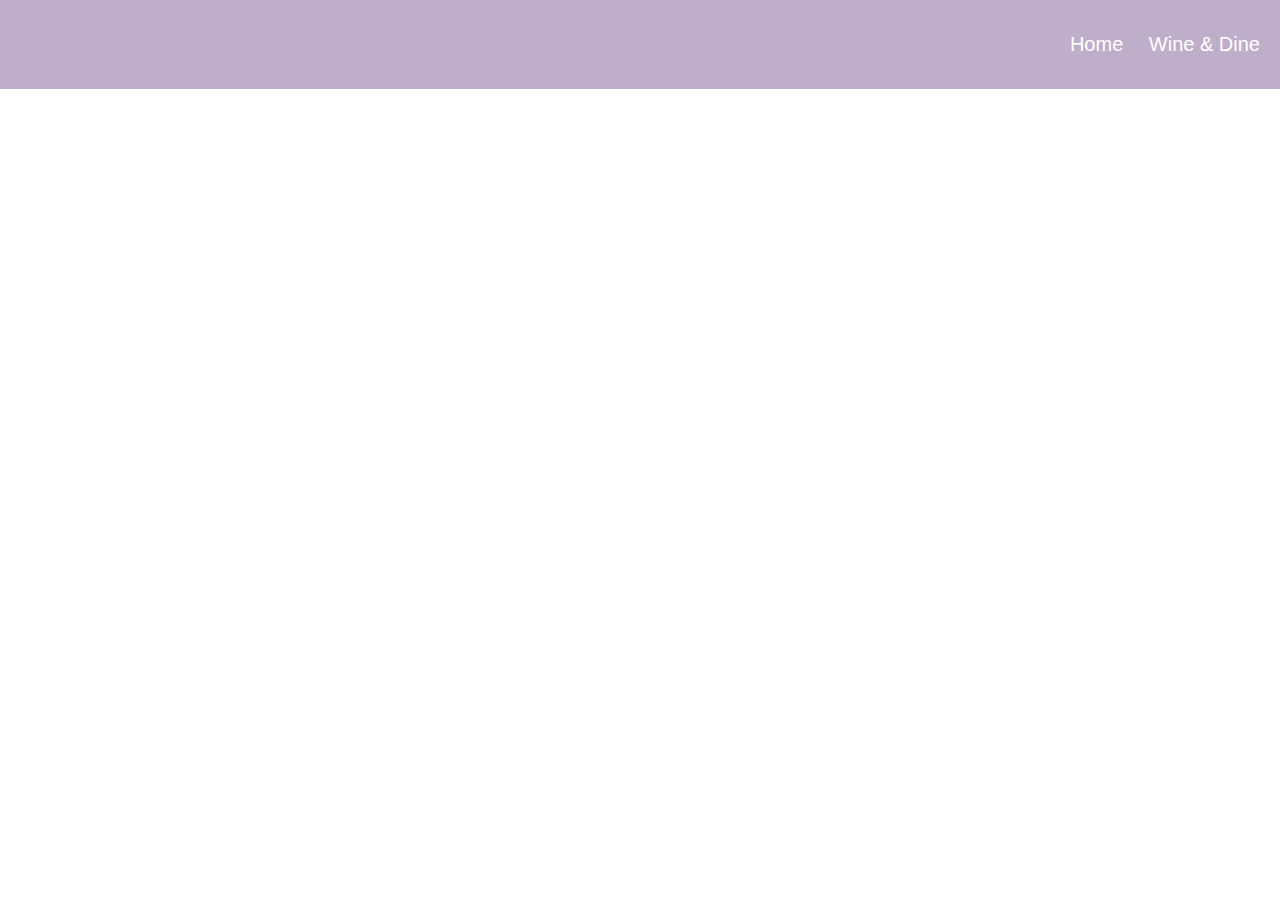
==== bayarea/experience.html @ 2e2bbe95 "final group project push" ====
<!DOCTYPE html>
<html>
    <head>
        <title>Experience</title>
        <link rel="stylesheet" href="sub.css" type="text/css" />
    </head>
    <body>
        <div class="nav">
            <ul>
                <li><a href="#">Home</a></li>
                <li><a href="#">Wine & Dine</a></li>
            </ul>
        </div>
    </body>
</html>
---- bayarea/sub.css ----
body {
    margin: 0px;
    padding: 0px;
}

.nav {
    font-family: 'Roboto', Helvetica, sans-serif;
    font-size: 20px;
    background-color: #bfaec9;
    margin: 0px;
    padding: 18px 0px 18px 0px;
}

.nav ul {
    text-align: right;
    margin: 0px;
}

.nav li {
    display: inline-block;
    padding: 15px 20px 15px 0px;
    text-align: center; 
}

.nav a {
    color: white;
}

.nav a:link {
    text-decoration: none;
}

.content {
    font-family: 'Merriweather', Georgia, serif;
    height: 100vh;
    margin: -22px;
    background: url('san-francisco-cover.jpg') no-repeat;
    background-size: cover;
    background-position: center;
}

h1 {
    padding: 70px 100px 50px 100px;
    color: white;
}
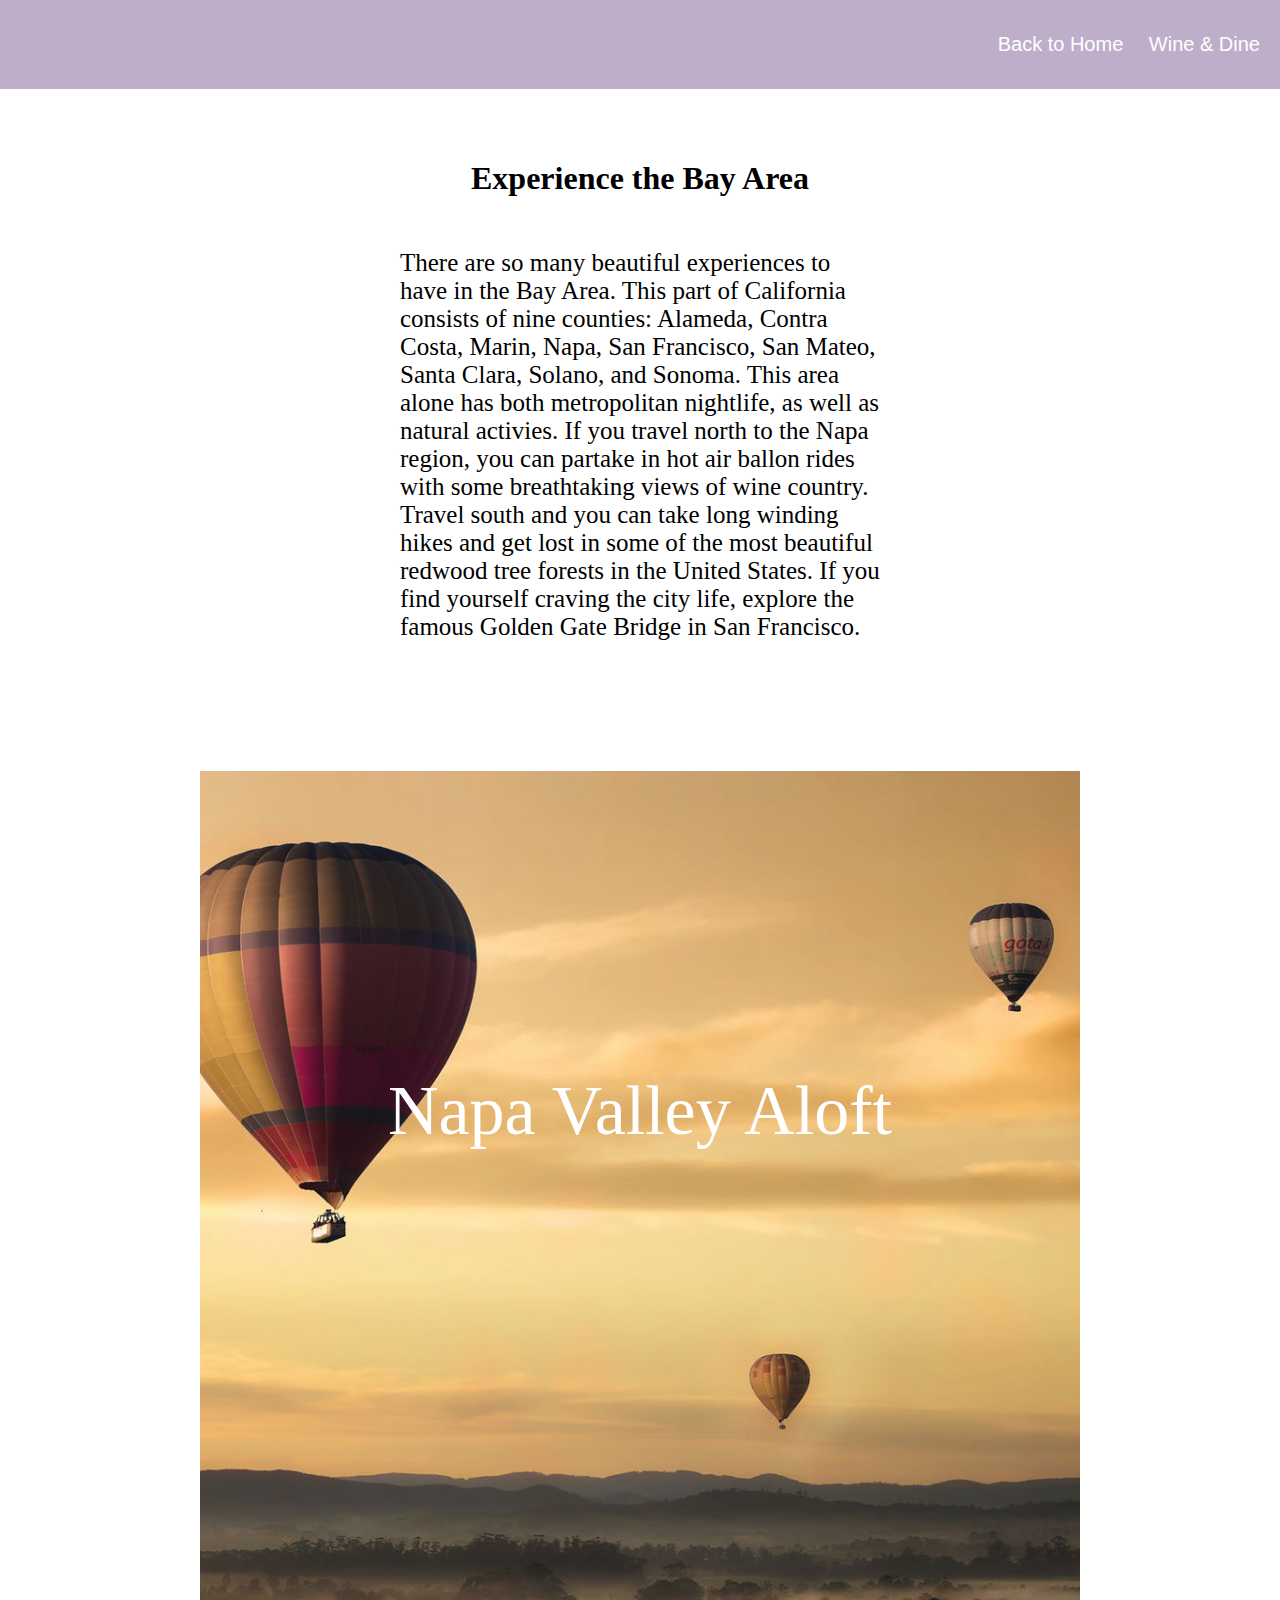
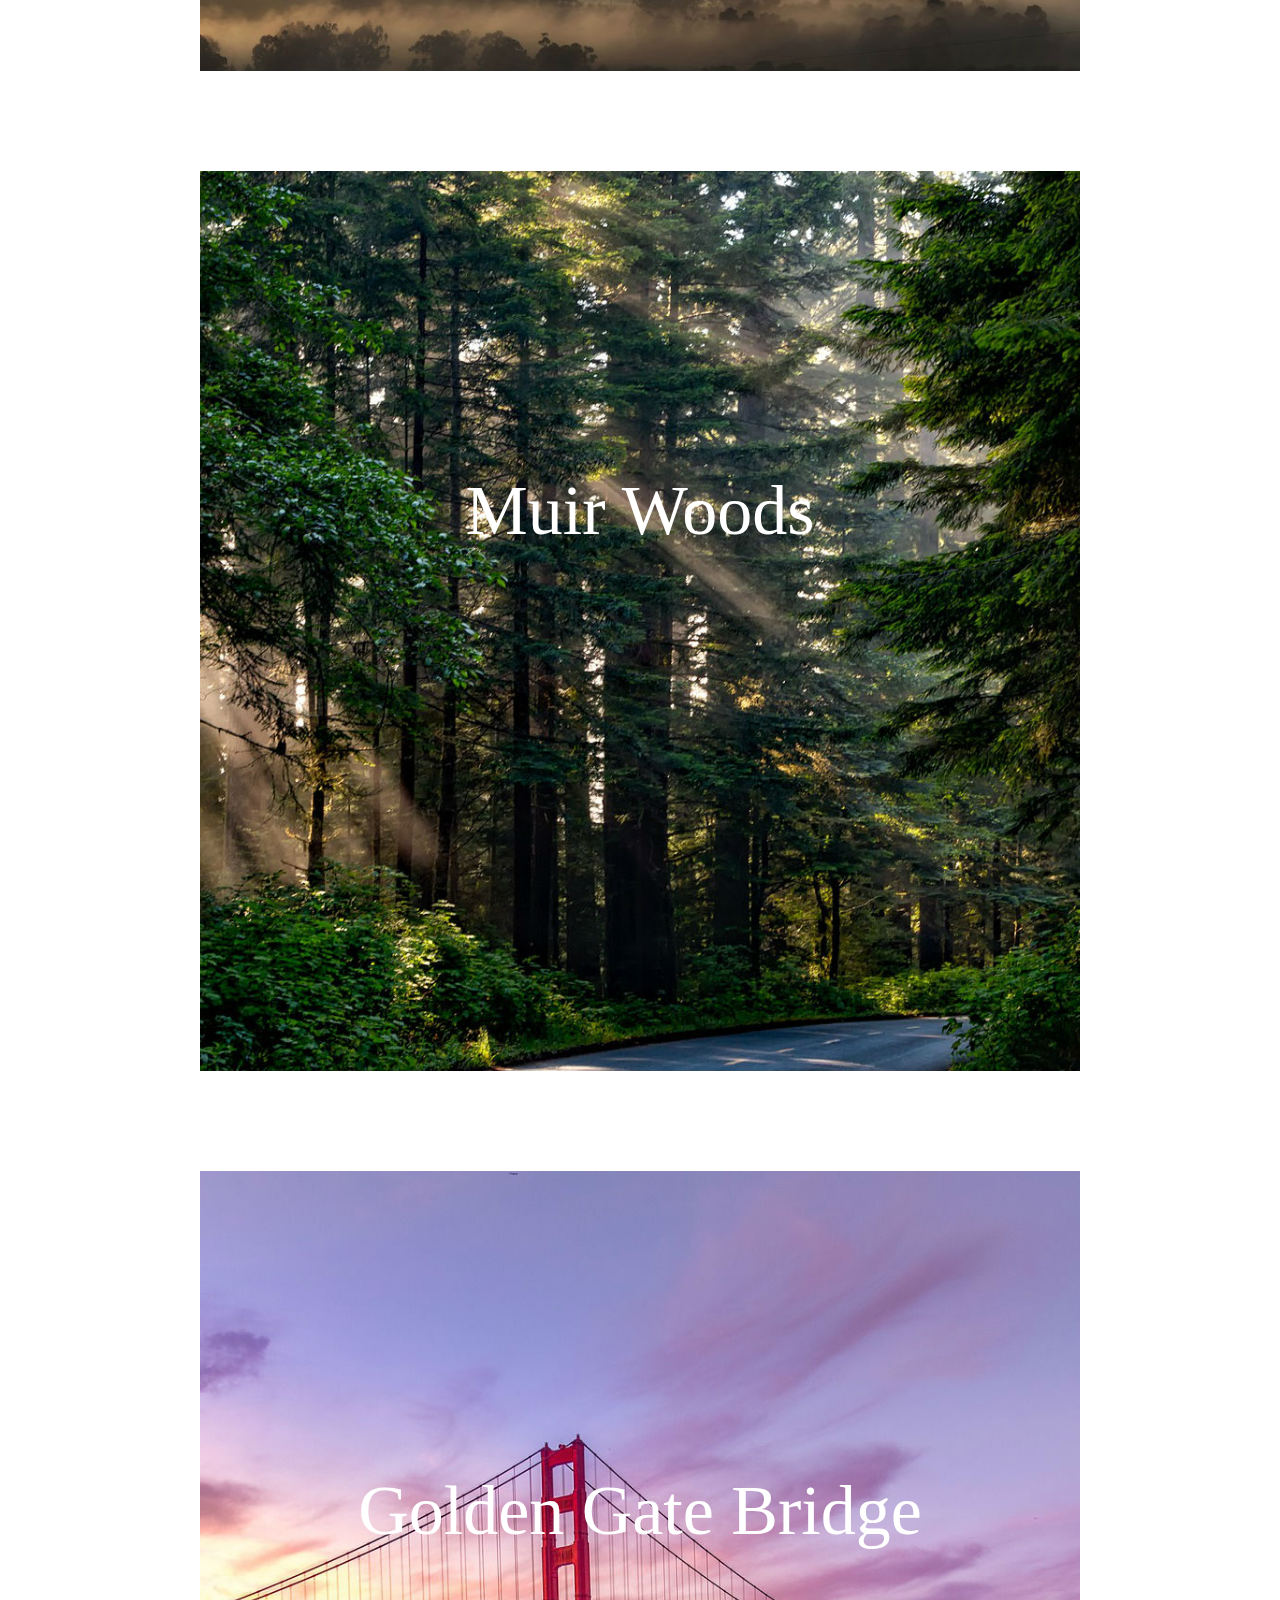
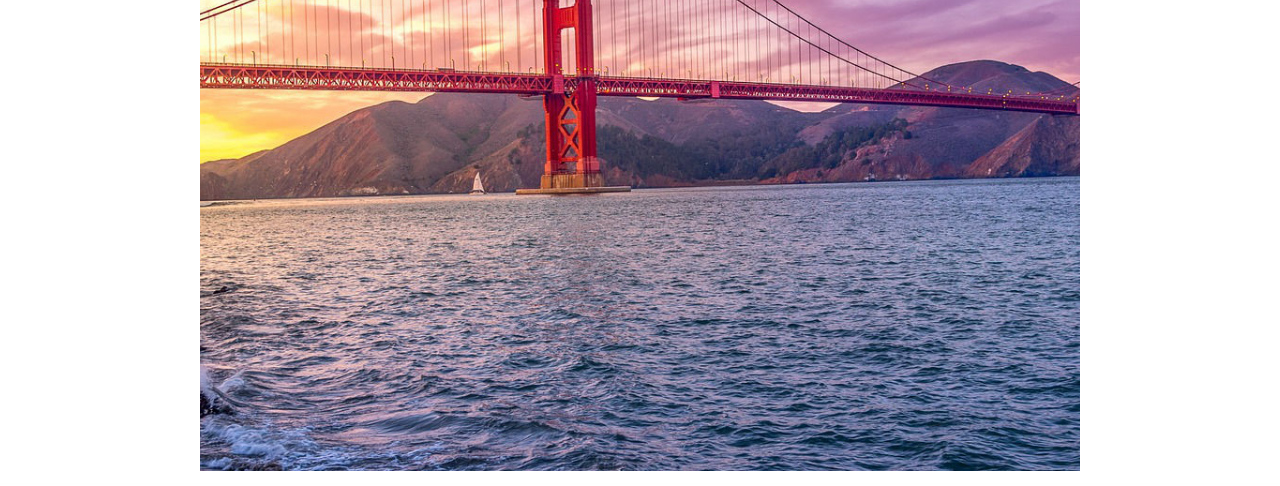
==== commit 936f0bd9: "personal project push" ====
--- a/bayarea/experience.html
+++ b/bayarea/experience.html
@@ -7,9 +7,24 @@
     <body>
         <div class="nav">
             <ul>
-                <li><a href="#">Home</a></li>
+                <li><a href="#">Back to Home</a></li>
                 <li><a href="#">Wine & Dine</a></li>
             </ul>
         </div>
+        <h1>Experience the Bay Area</h1>
+        <div class="write">
+            There are so many beautiful experiences to have in the Bay Area. This part of California consists of nine counties: Alameda, Contra Costa, Marin, Napa, San Francisco, San Mateo, Santa Clara, Solano, and Sonoma. This area alone has both metropolitan nightlife, as well as natural activies. If you travel north to the Napa region, you can partake in hot air ballon rides with some breathtaking views of wine country. Travel south and you can take long winding hikes and get lost in some of the most beautiful redwood tree forests in the United States. If you find yourself craving the city life, explore the famous Golden Gate Bridge in San Francisco.
+            </div>
+        <div class="experience">
+            <div class="mini hot">
+                <a href="http://nvaloft.com">Napa Valley Aloft</a>
+            </div>
+            <div class="mini redwood">
+                <a href="https://www.nps.gov/muwo/index.html">Muir Woods</a>
+            </div>
+            <div class="mini golden">
+                <a href="http://goldengatebridge.org">Golden Gate Bridge</a>
+            </div>
+        </div>
     </body>
 </html>--- a/bayarea/sub.css
+++ b/bayarea/sub.css
@@ -30,16 +30,104 @@
     text-decoration: none;
 }
 
-.content {
+/* affects my experience body*/
+
+h1 {
+    text-align: center;
     font-family: 'Merriweather', Georgia, serif;
+    padding: 50px 0px 0px 0px;
+}
+
+.write {
+    font-size: 25px;
+    font-family: 'Merriweather', Georgia, serif;
+    height: 100%;
+    text-align: left;
+    padding: 30px 200px 30px 200px;
+    margin: 0px 200px 0px 200px;
+
+}
+
+.experience {
+    display: flex;
+    flex: auto;
+    flex-direction: column;
+    margin-bottom:15px;
+
+}
+
+/* affects my mini */
+
+.mini {
+    display: flex;
+    flex: auto;
+    flex-direction: column;
+    margin: 100px 200px 0px 200px;
     height: 100vh;
-    margin: -22px;
-    background: url('san-francisco-cover.jpg') no-repeat;
+
+}
+
+
+.hot {
+    background: url('cropped-hotair.jpg');
     background-size: cover;
     background-position: center;
+    
 }
 
-h1 {
-    padding: 70px 100px 50px 100px;
+.redwood {
+    background: url('cropped-redwood.jpg');
+    background-size: cover;
+    background-position: center;
+
+
+}
+
+.golden {
+    background: url('cropped-golden-gate.jpg');
+    background-size: cover;
+    background-position: center;
+
+}
+
+.hot a {
     color: white;
+    font-size: 70px;
+    font-family: 'Merriweather', Georgia, serif;
+    height: 100%;
+    text-align: center;
+    padding-top: 300px;
+    
+}
+
+.hot a:link {
+    text-decoration: none;
+}
+
+.redwood a {
+    color: white;
+    font-size: 70px;
+    font-family: 'Merriweather', Georgia, serif;
+    height: 100%;
+    text-align: center;
+    padding-top: 300px;
+    
+}
+
+.redwood a:link {
+    text-decoration: none;
+}
+
+.golden a {
+    color: white;
+    font-size: 70px;
+    font-family: 'Merriweather', Georgia, serif;
+    height: 100%;
+    text-align: center;
+    padding-top: 300px;
+    
+}
+
+.golden a:link {
+    text-decoration: none;
 }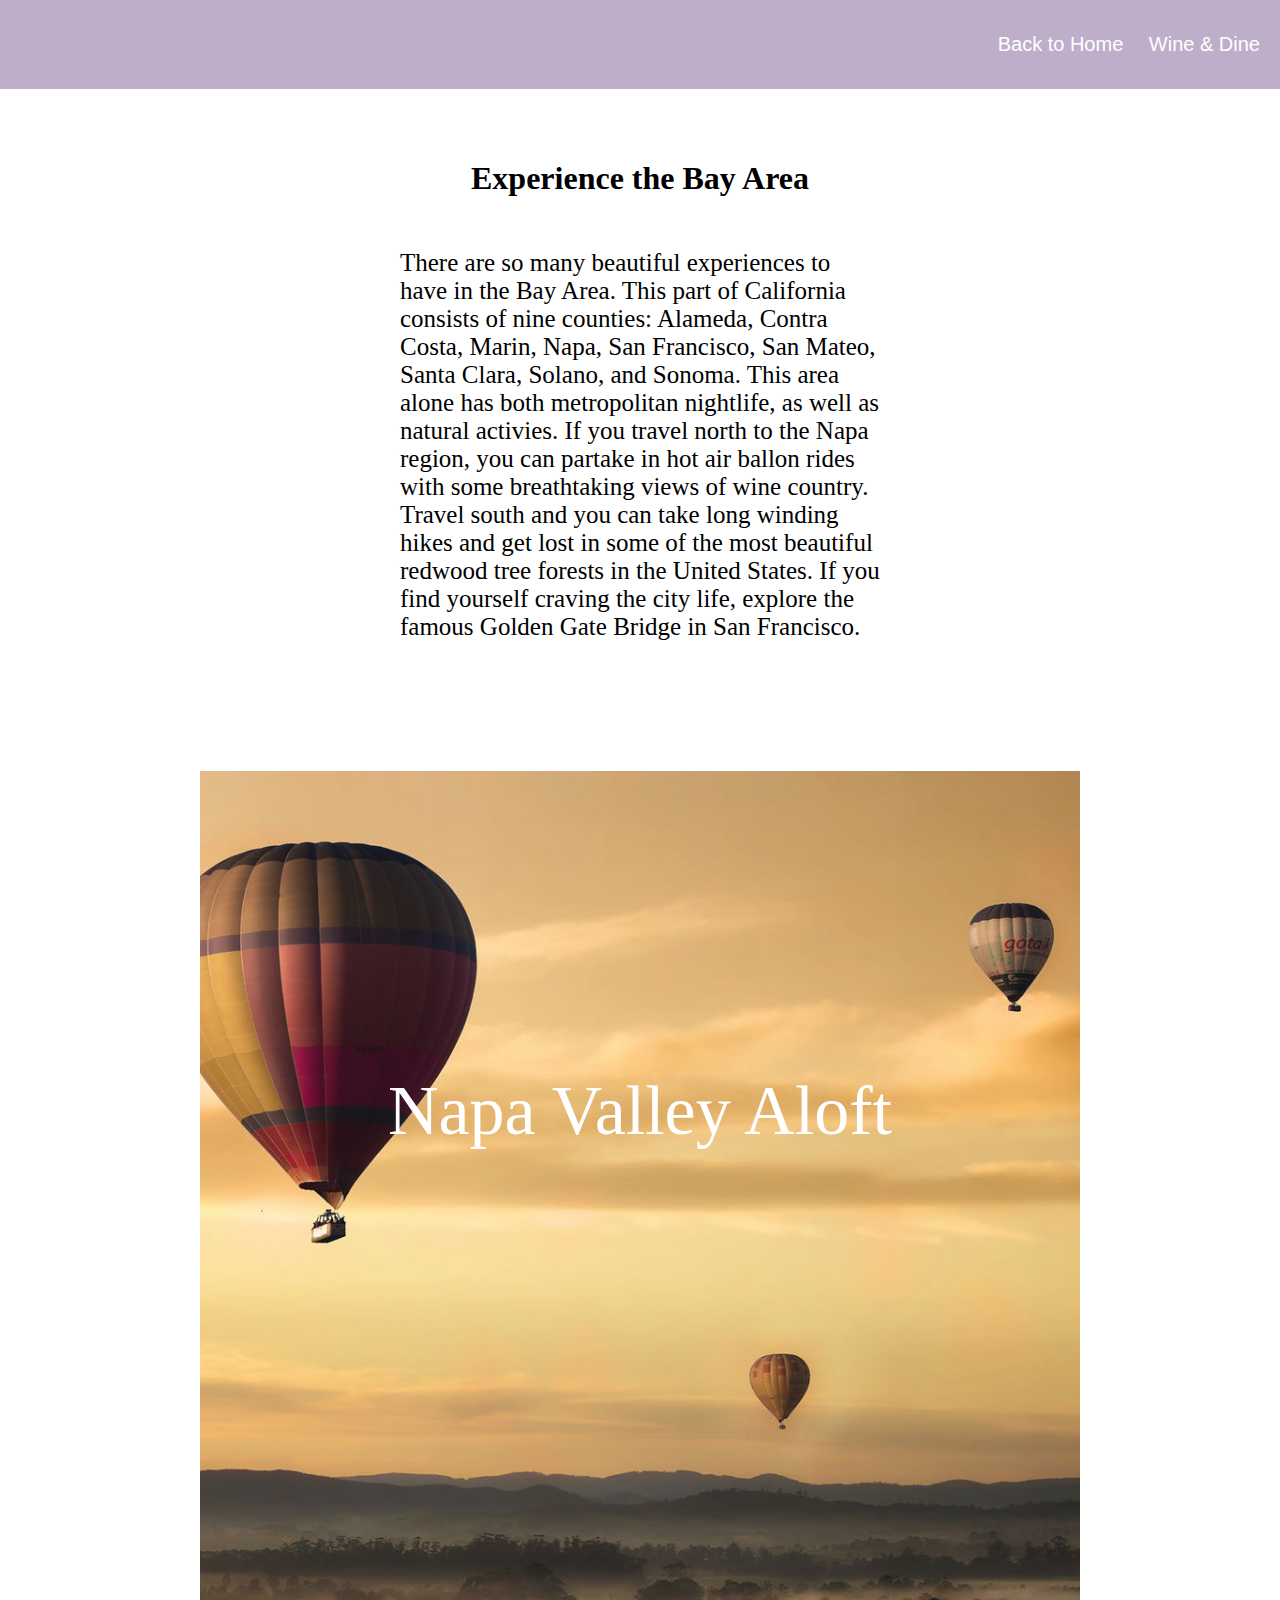
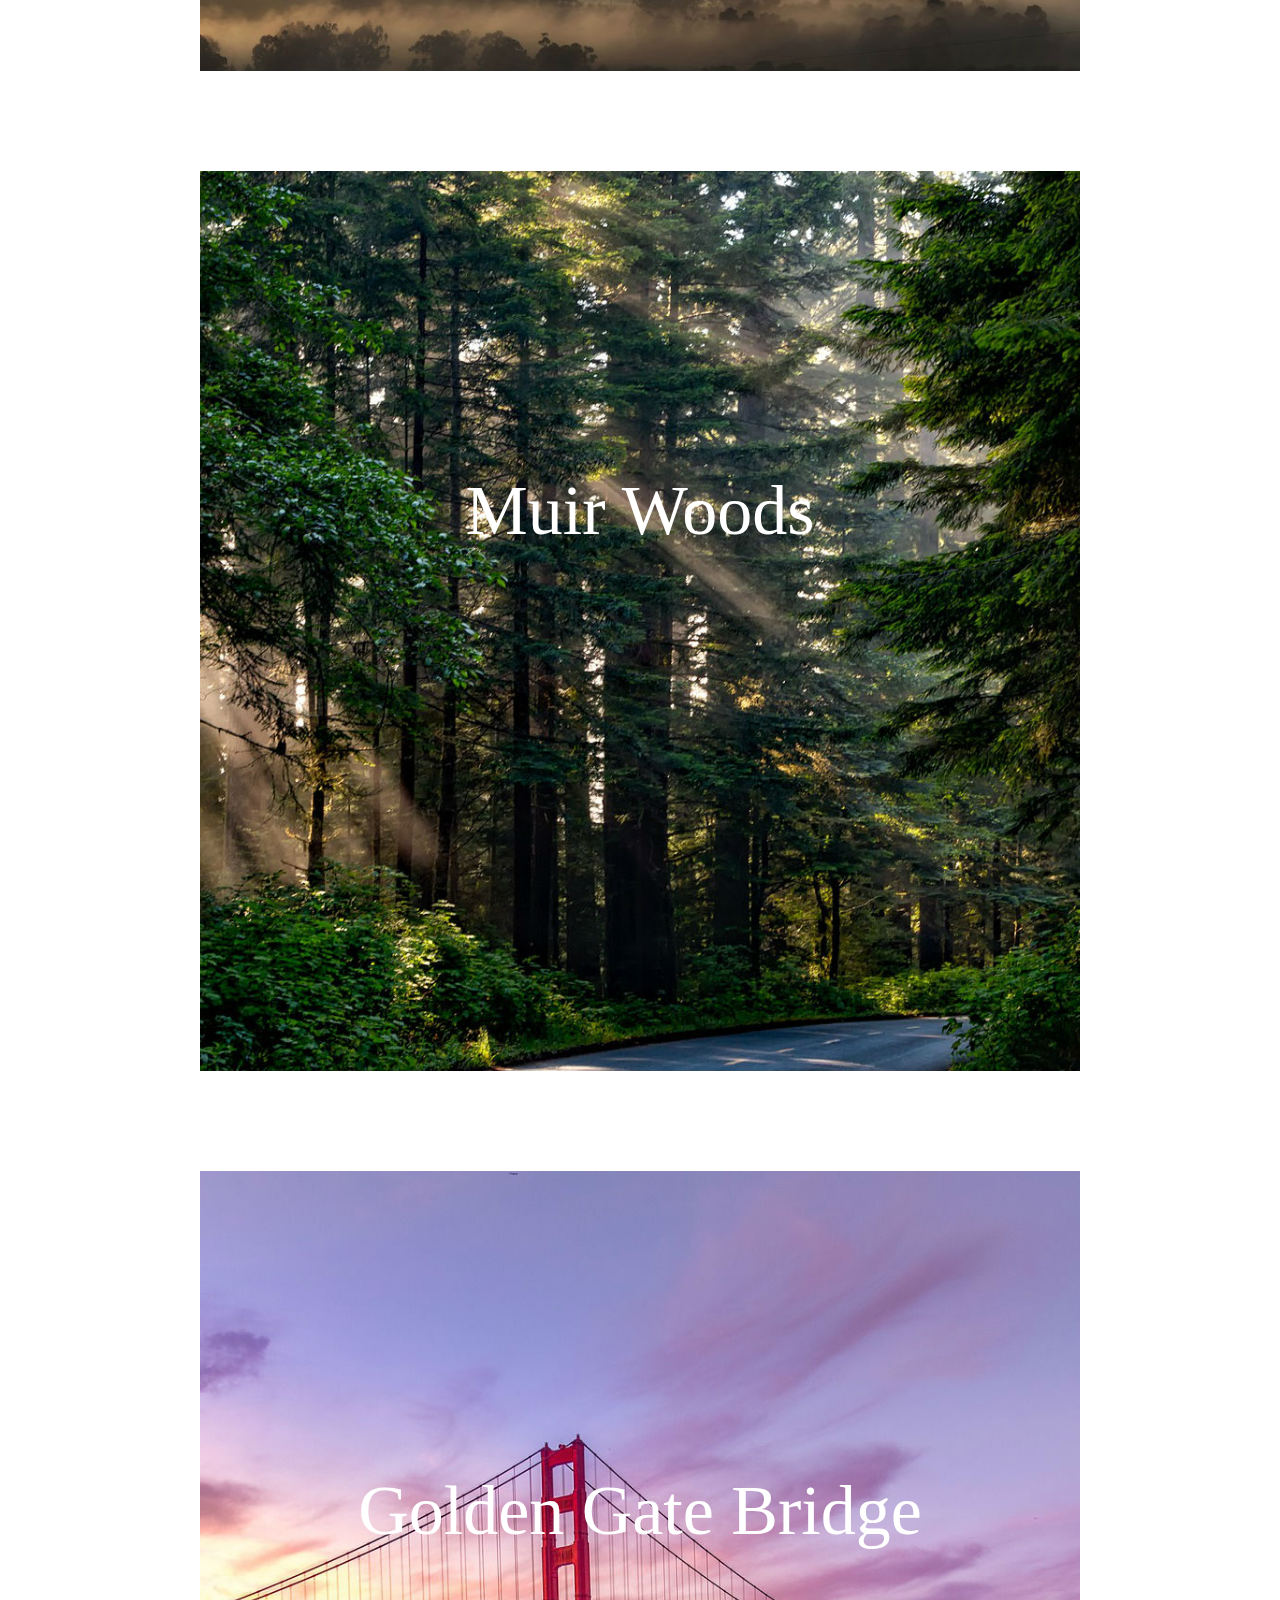
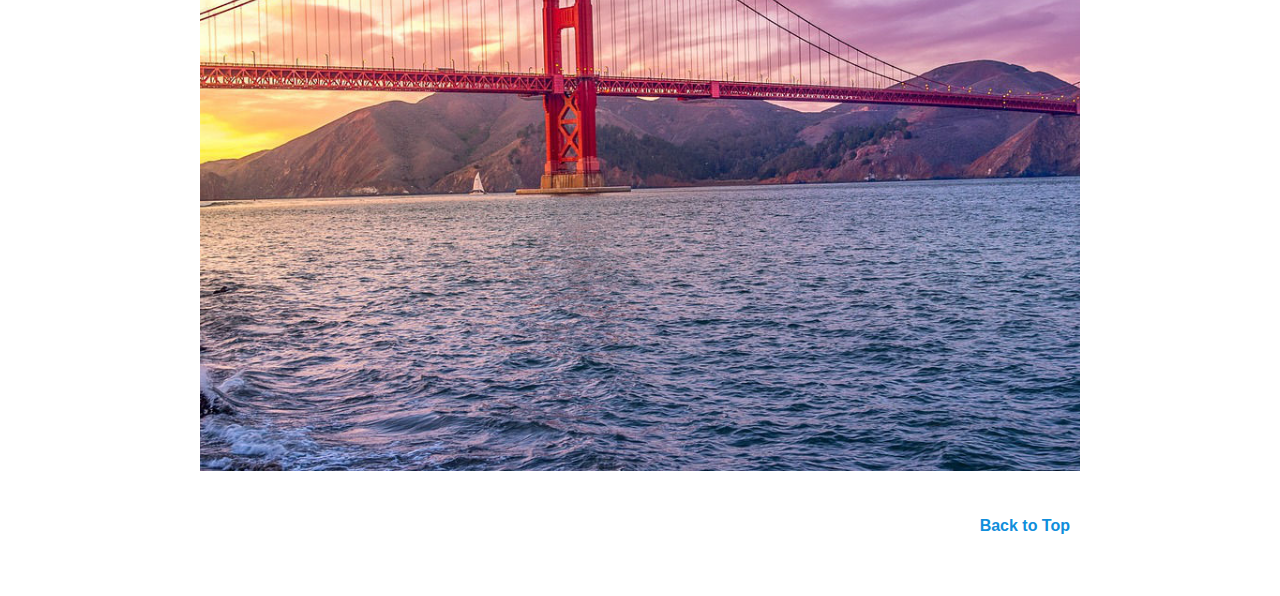
==== commit d18814ff: "personal project push 2" ====
--- a/bayarea/experience.html
+++ b/bayarea/experience.html
@@ -7,24 +7,34 @@
     <body>
         <div class="nav">
             <ul>
-                <li><a href="#">Back to Home</a></li>
-                <li><a href="#">Wine & Dine</a></li>
+                <li id="top" ><a href="index.html">Back to Home</a></li>
+                <li><a href="winedine.html">Wine & Dine</a></li>
             </ul>
         </div>
         <h1>Experience the Bay Area</h1>
         <div class="write">
             There are so many beautiful experiences to have in the Bay Area. This part of California consists of nine counties: Alameda, Contra Costa, Marin, Napa, San Francisco, San Mateo, Santa Clara, Solano, and Sonoma. This area alone has both metropolitan nightlife, as well as natural activies. If you travel north to the Napa region, you can partake in hot air ballon rides with some breathtaking views of wine country. Travel south and you can take long winding hikes and get lost in some of the most beautiful redwood tree forests in the United States. If you find yourself craving the city life, explore the famous Golden Gate Bridge in San Francisco.
             </div>
-        <div class="experience">
+            
+<!--my minis are here-->
+            
+        <div class="subpage">
             <div class="mini hot">
                 <a href="http://nvaloft.com">Napa Valley Aloft</a>
             </div>
             <div class="mini redwood">
-                <a href="https://www.nps.gov/muwo/index.html">Muir Woods</a>
+                <a href="https://www.nps.gov/muwo/planyourvisit/index.htm">Muir Woods</a>
             </div>
             <div class="mini golden">
                 <a href="http://goldengatebridge.org">Golden Gate Bridge</a>
             </div>
+            
+<!--my ID is here-->
+
+            <div class="top">
+            <ul>
+                <li><a href="#top"><b>Back to Top</b></a></li>
+            </ul></div>
         </div>
     </body>
 </html>--- a/bayarea/sub.css
+++ b/bayarea/sub.css
@@ -1,3 +1,5 @@
+/* this external css pg styles both sub html pages */
+
 body {
     margin: 0px;
     padding: 0px;
@@ -30,7 +32,7 @@
     text-decoration: none;
 }
 
-/* affects my experience body*/
+/* affects my subpage body*/
 
 h1 {
     text-align: center;
@@ -48,7 +50,7 @@
 
 }
 
-.experience {
+.subpage {
     display: flex;
     flex: auto;
     flex-direction: column;
@@ -130,4 +132,91 @@
 
 .golden a:link {
     text-decoration: none;
+}
+
+.top ul {
+        text-align: right;
+}
+
+.top a {
+    color: #108edb;
+    font-family: 'Roboto', Helvetica, sans-serif;
+}
+
+.top a:link {
+    text-decoration: none;
+}
+
+.top li {
+    display: inline-block;
+    padding: 30px 210px 30px 210px;
+    text-align: center; 
+}
+
+.taco {
+    background: url('cropped-taco.jpg');
+    background-size: cover;
+    background-position: center;
+    
+}
+
+.burma {
+    background: url('cropped-thai.jpg');
+    background-size: cover;
+    background-position: center;
+
+
+}
+
+.wine {
+    background: url('cropped-wine.jpg');
+    background-size: cover;
+    background-position: center;
+
+}
+
+.taco a {
+    color: white;
+    font-size: 70px;
+    font-family: 'Merriweather', Georgia, serif;
+    height: 100%;
+    text-align: center;
+    padding-top: 300px;
+    
+}
+
+.taco a:link {
+    text-decoration: none;
+}
+
+.burma a {
+    color: white;
+    font-size: 70px;
+    font-family: 'Merriweather', Georgia, serif;
+    height: 100%;
+    text-align: center;
+    padding-top: 300px;
+    
+}
+
+.burma a:link {
+    text-decoration: none;
+}
+
+.wine a {
+    color: white;
+    font-size: 70px;
+    font-family: 'Merriweather', Georgia, serif;
+    height: 100%;
+    text-align: center;
+    padding-top: 300px;
+    
+}
+
+.wine a:link {
+    text-decoration: none;
+}
+
+a:hover { 
+    color: gray;
 }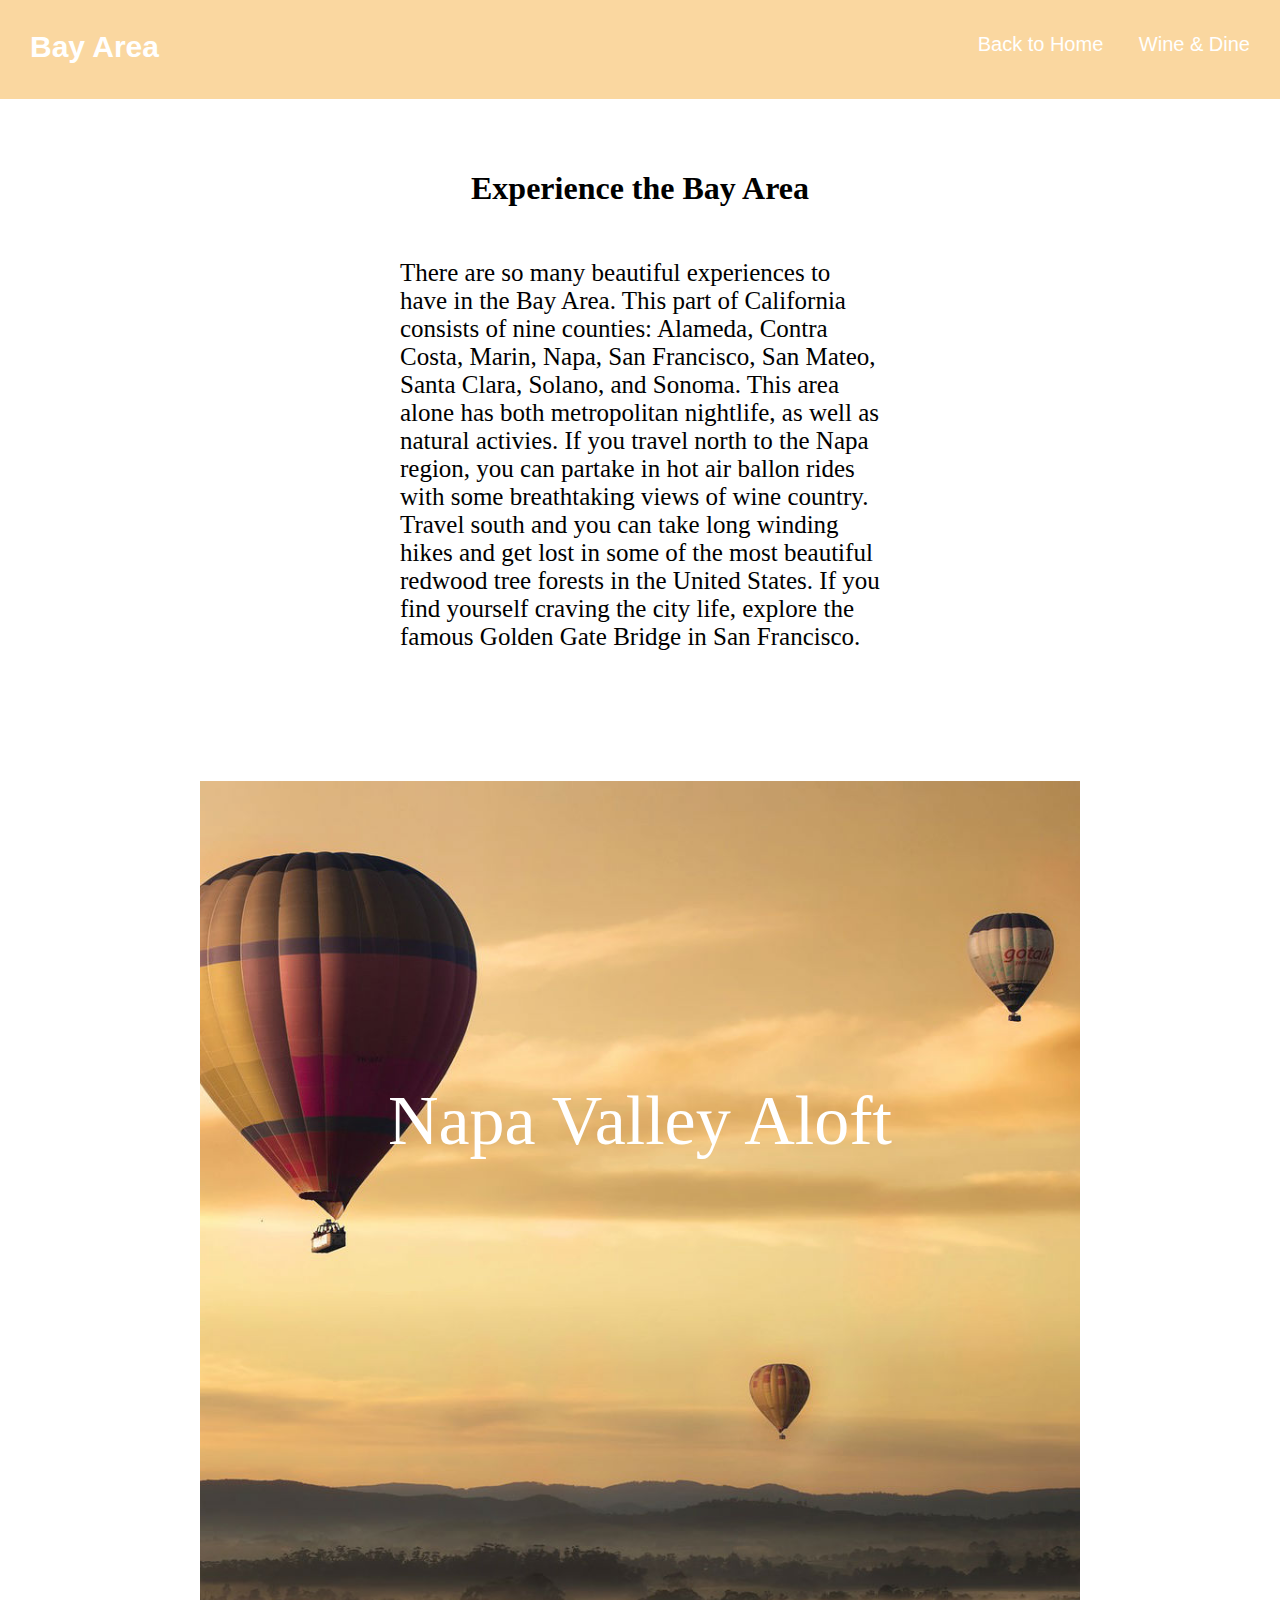
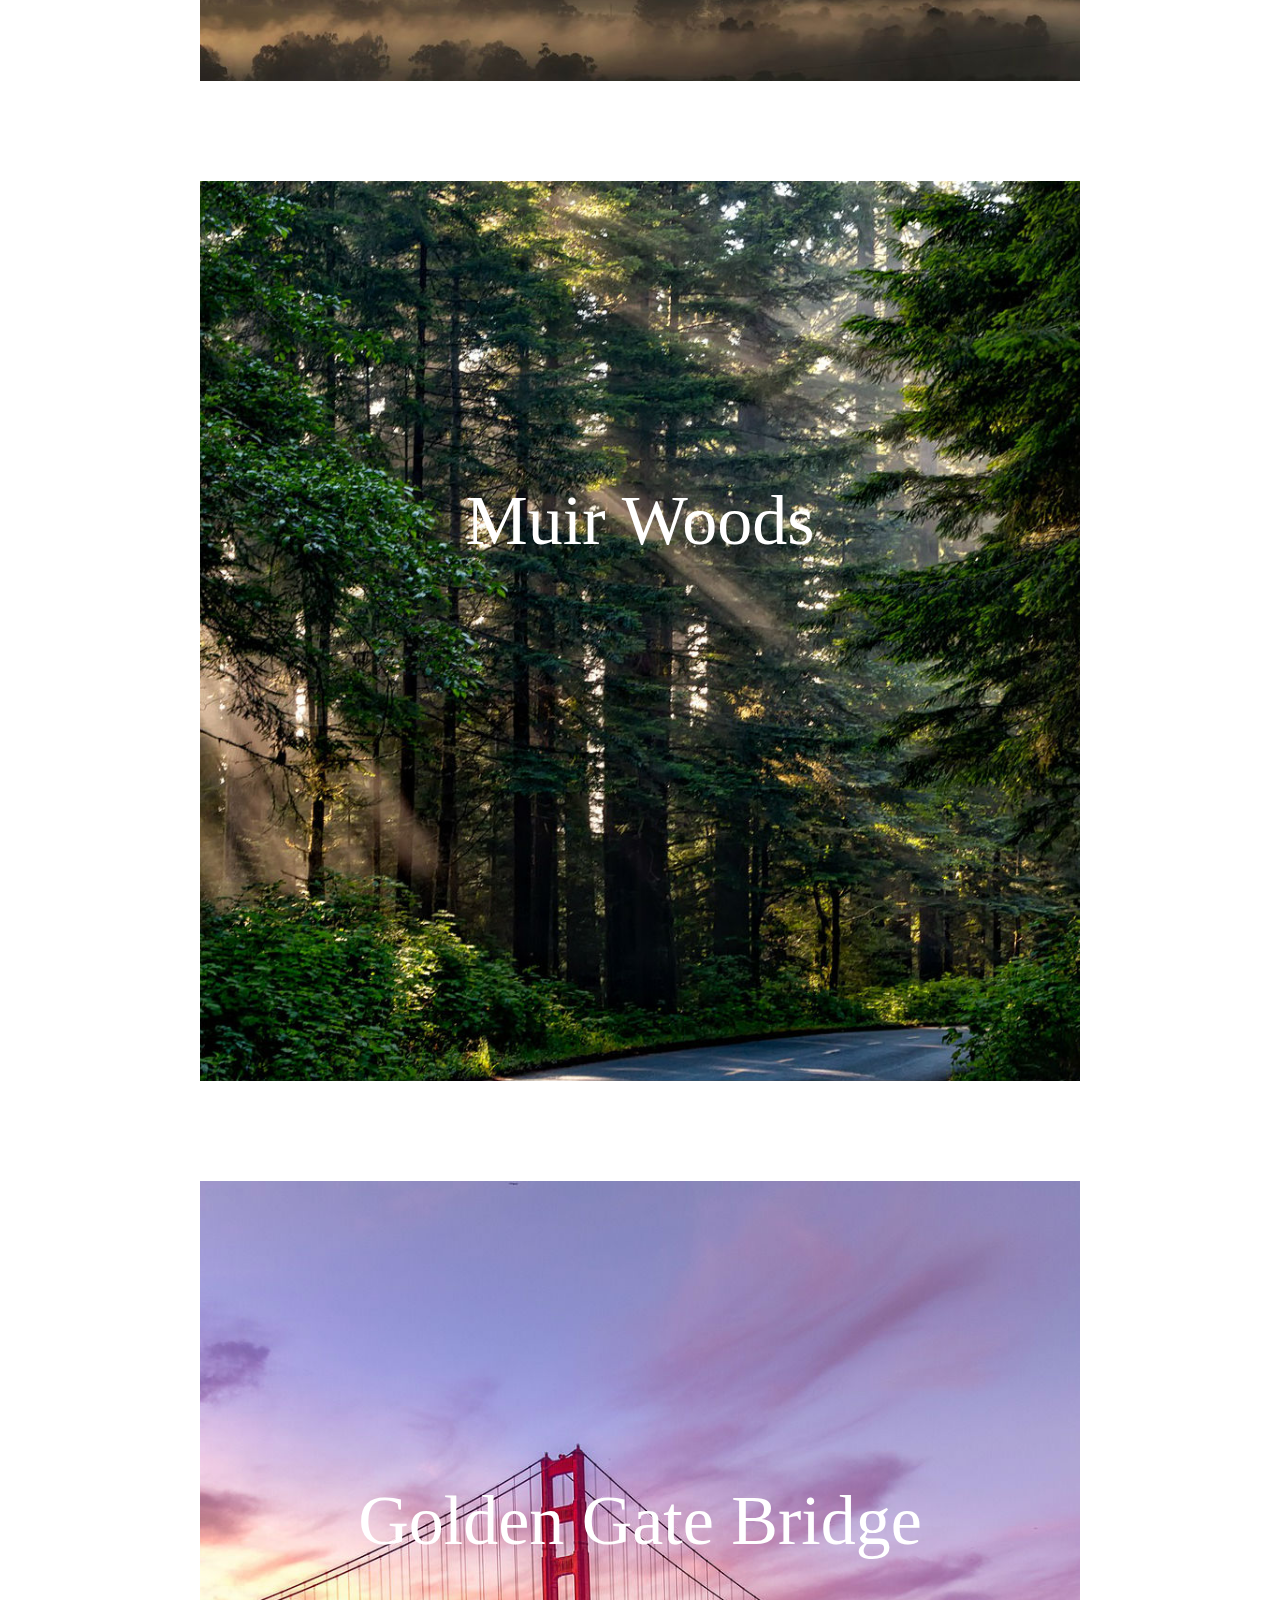
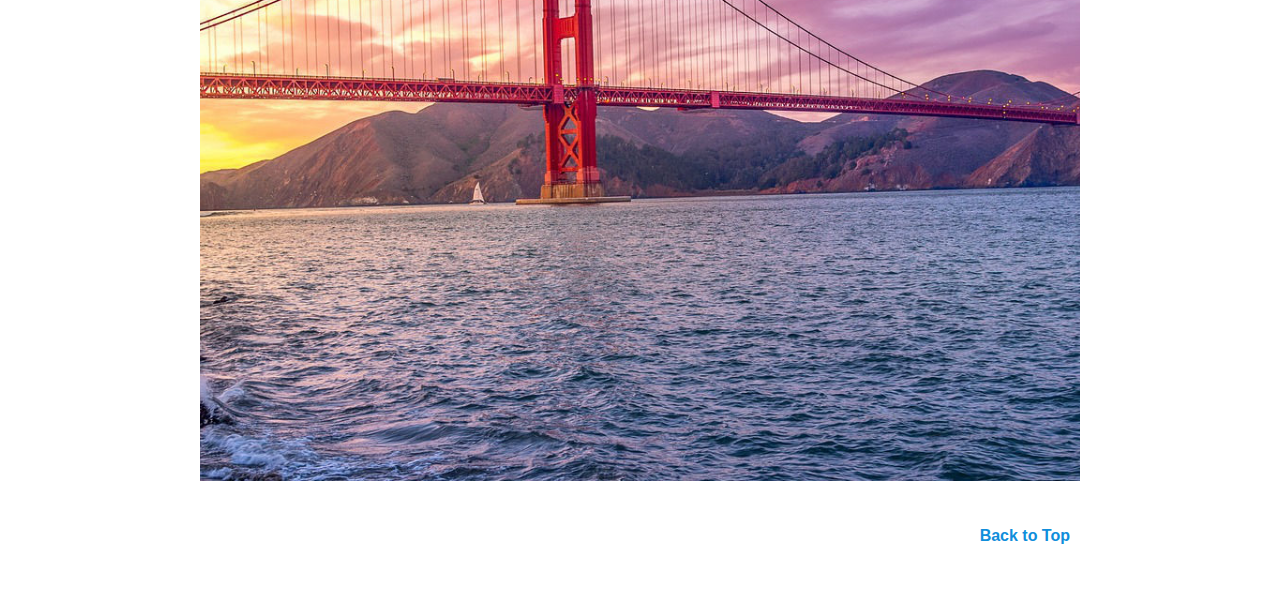
==== commit c7d95f81: "personal project push 5" ====
--- a/bayarea/experience.html
+++ b/bayarea/experience.html
@@ -5,12 +5,16 @@
         <link rel="stylesheet" href="sub.css" type="text/css" />
     </head>
     <body>
+        <div class="box"> 
+        <h2>Bay Area</h2>
         <div class="nav">
             <ul>
                 <li id="top" ><a href="index.html">Back to Home</a></li>
                 <li><a href="winedine.html">Wine & Dine</a></li>
             </ul>
         </div>
+        </div>
+        
         <h1>Experience the Bay Area</h1>
         <div class="write">
             There are so many beautiful experiences to have in the Bay Area. This part of California consists of nine counties: Alameda, Contra Costa, Marin, Napa, San Francisco, San Mateo, Santa Clara, Solano, and Sonoma. This area alone has both metropolitan nightlife, as well as natural activies. If you travel north to the Napa region, you can partake in hot air ballon rides with some breathtaking views of wine country. Travel south and you can take long winding hikes and get lost in some of the most beautiful redwood tree forests in the United States. If you find yourself craving the city life, explore the famous Golden Gate Bridge in San Francisco.
--- a/bayarea/sub.css
+++ b/bayarea/sub.css
@@ -3,12 +3,27 @@
 body {
     margin: 0px;
     padding: 0px;
+}
+
+.box {
+    background-color: #FAD7A0;
+    display: flex;
+    justify-content: space-between;
+    margin: 0px;
+    padding-bottom: 5px;
+}
+
+h2 {
+    padding: 5px 30px;
+    font-size: 30px;
+    color: white;
+    font-family: 'Bellefair', Helvetica, sans-serif;
 }
 
 .nav {
     font-family: 'Roboto', Helvetica, sans-serif;
     font-size: 20px;
-    background-color: #bfaec9;
+    background-color: #FAD7A0;
     margin: 0px;
     padding: 18px 0px 18px 0px;
 }
@@ -20,7 +35,7 @@
 
 .nav li {
     display: inline-block;
-    padding: 15px 20px 15px 0px;
+    padding: 15px 30px 15px 0px;
     text-align: center; 
 }
 
